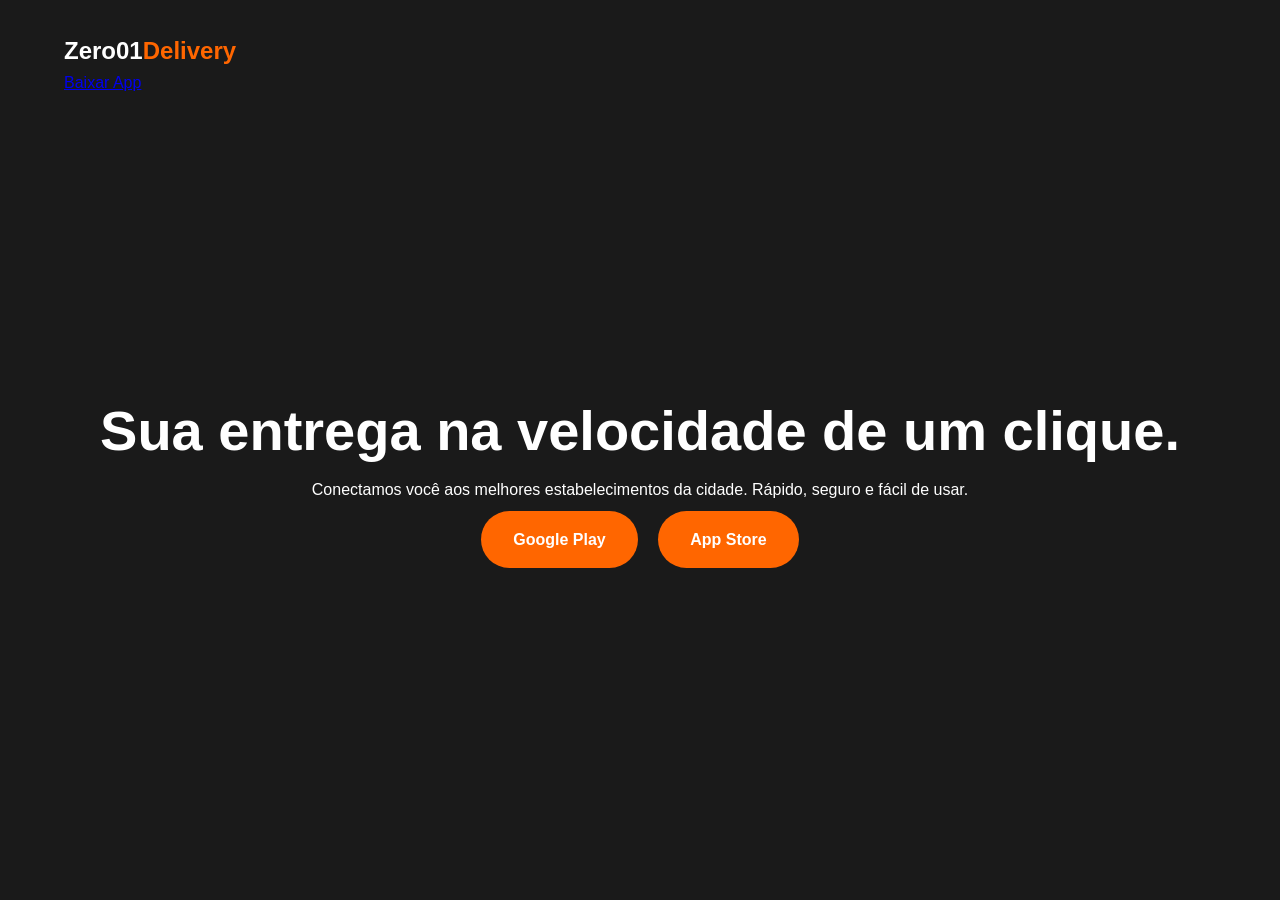
==== index.html @ 8ac7e73a "Rename Index.html to index.html" ====
<!DOCTYPE html>
<html lang="pt-br">
<head>
    <meta charset="UTF-8">
    <meta name="viewport" content="width=device-width, initial-scale=1.0">
    <title>Zero01Delivery | A entrega que sua cidade precisa</title>
    <link rel="stylesheet" href="style.css">
</head>
<body>
    <header>
        <nav>
            <div class="logo">Zero01<span>Delivery</span></div>
            <a href="#download" class="btn-cta-nav">Baixar App</a>
        </nav>
    </header>

    <section class="hero">
        <div class="container">
            <h1>Sua entrega na velocidade de um clique.</h1>
            <p>Conectamos você aos melhores estabelecimentos da cidade. Rápido, seguro e fácil de usar.</p>
            <div class="cta-buttons" id="download">
                <a href="#" class="btn-store">Google Play</a>
                <a href="#" class="btn-store">App Store</a>
            </div>
        </div>
    </section>
</body>
    <script src="script.js"></script>
</html>
---- style.css ----
:root {
    --primary: #FF6600;
    --dark: #1A1A1A;
    --light: #FFFFFF;
}

* { margin: 0; padding: 0; box-sizing: border-box; font-family: 'Inter', sans-serif; }

body { background: var(--dark); color: var(--light); line-height: 1.6; }

header { padding: 2rem 5%; display: flex; justify-content: space-between; align-items: center; }

.logo { font-size: 1.5rem; font-weight: 800; }
.logo span { color: var(--primary); }

.hero { height: 80vh; display: flex; align-items: center; justify-content: center; text-align: center; padding: 0 1rem; }
h1 { font-size: 3.5rem; margin-bottom: 1rem; line-height: 1.1; }

.btn-store {
    background: var(--primary);
    color: white;
    padding: 1rem 2rem;
    border-radius: 50px;
    text-decoration: none;
    font-weight: bold;
    display: inline-block;
    margin: 0.5rem;
    transition: 0.3s;
}

.btn-store:hover { transform: translateY(-5px); box-shadow: 0 10px 20px rgba(255, 102, 0, 0.3); }

/* Responsividade */
@media (max-width: 768px) {
    h1 { font-size: 2rem; }
}
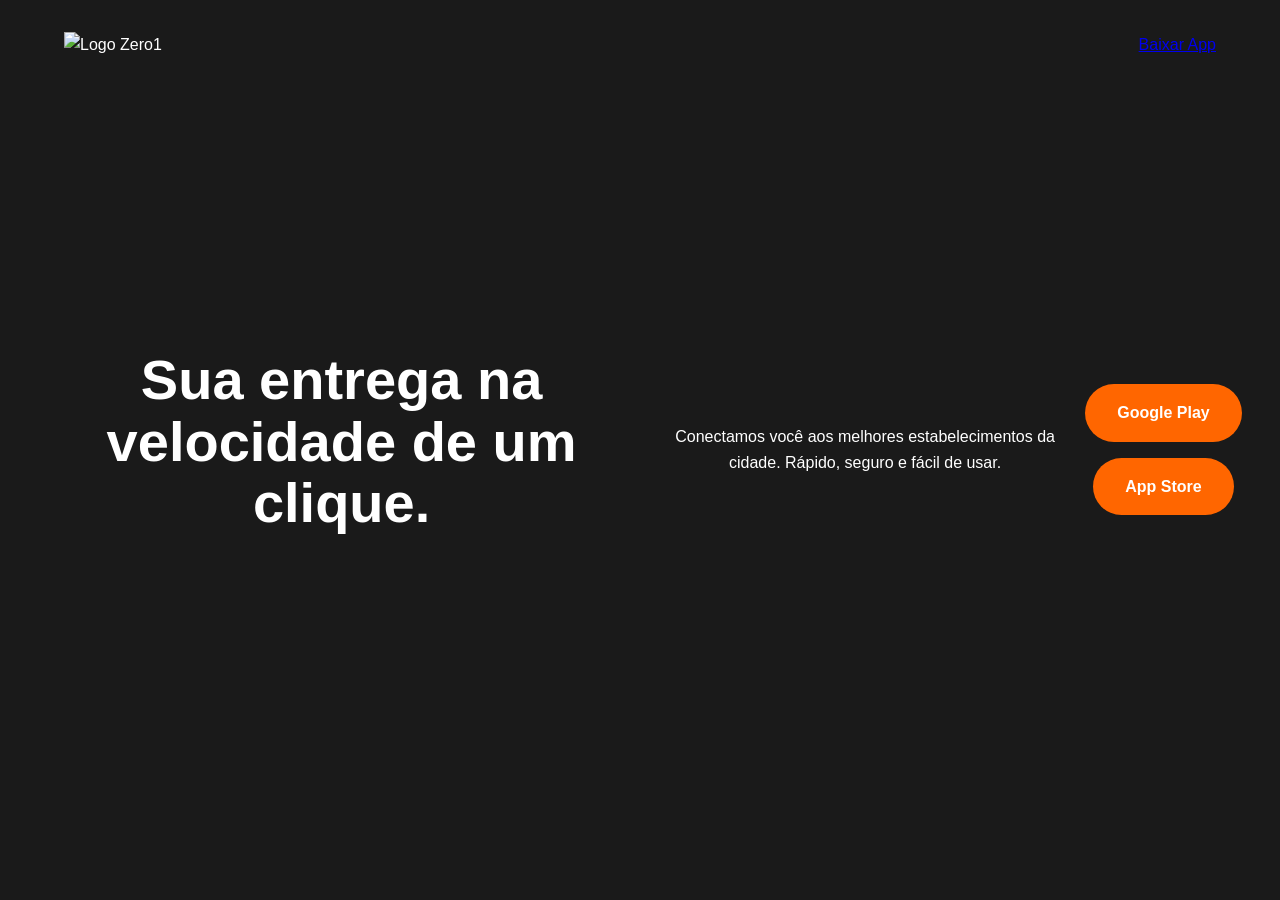
==== commit ff40d22a: "Update index.html" ====
--- a/index.html
+++ b/index.html
@@ -3,27 +3,28 @@
 <head>
     <meta charset="UTF-8">
     <meta name="viewport" content="width=device-width, initial-scale=1.0">
-    <title>Zero01Delivery | A entrega que sua cidade precisa</title>
+    <title>Zero1 Delivery | A entrega mais rápida da sua cidade</title>
     <link rel="stylesheet" href="style.css">
 </head>
 <body>
     <header>
+        <div class="logo-box">
+            <img src="logo.jpg" alt="Logo Zero1">
+        </div>
         <nav>
-            <div class="logo">Zero01<span>Delivery</span></div>
             <a href="#download" class="btn-cta-nav">Baixar App</a>
         </nav>
     </header>
 
     <section class="hero">
-        <div class="container">
-            <h1>Sua entrega na velocidade de um clique.</h1>
-            <p>Conectamos você aos melhores estabelecimentos da cidade. Rápido, seguro e fácil de usar.</p>
-            <div class="cta-buttons" id="download">
-                <a href="#" class="btn-store">Google Play</a>
-                <a href="#" class="btn-store">App Store</a>
-            </div>
+        <h1>Sua entrega na velocidade de um clique.</h1>
+        <p>Conectamos você aos melhores estabelecimentos da cidade. Rápido, seguro e fácil de usar.</p>
+        <div class="cta-buttons" id="download">
+            <a href="#" class="btn-store">Google Play</a>
+            <a href="#" class="btn-store">App Store</a>
         </div>
     </section>
+
+    <script src="script.js"></script>
 </body>
-    <script src="script.js"></script>
 </html>
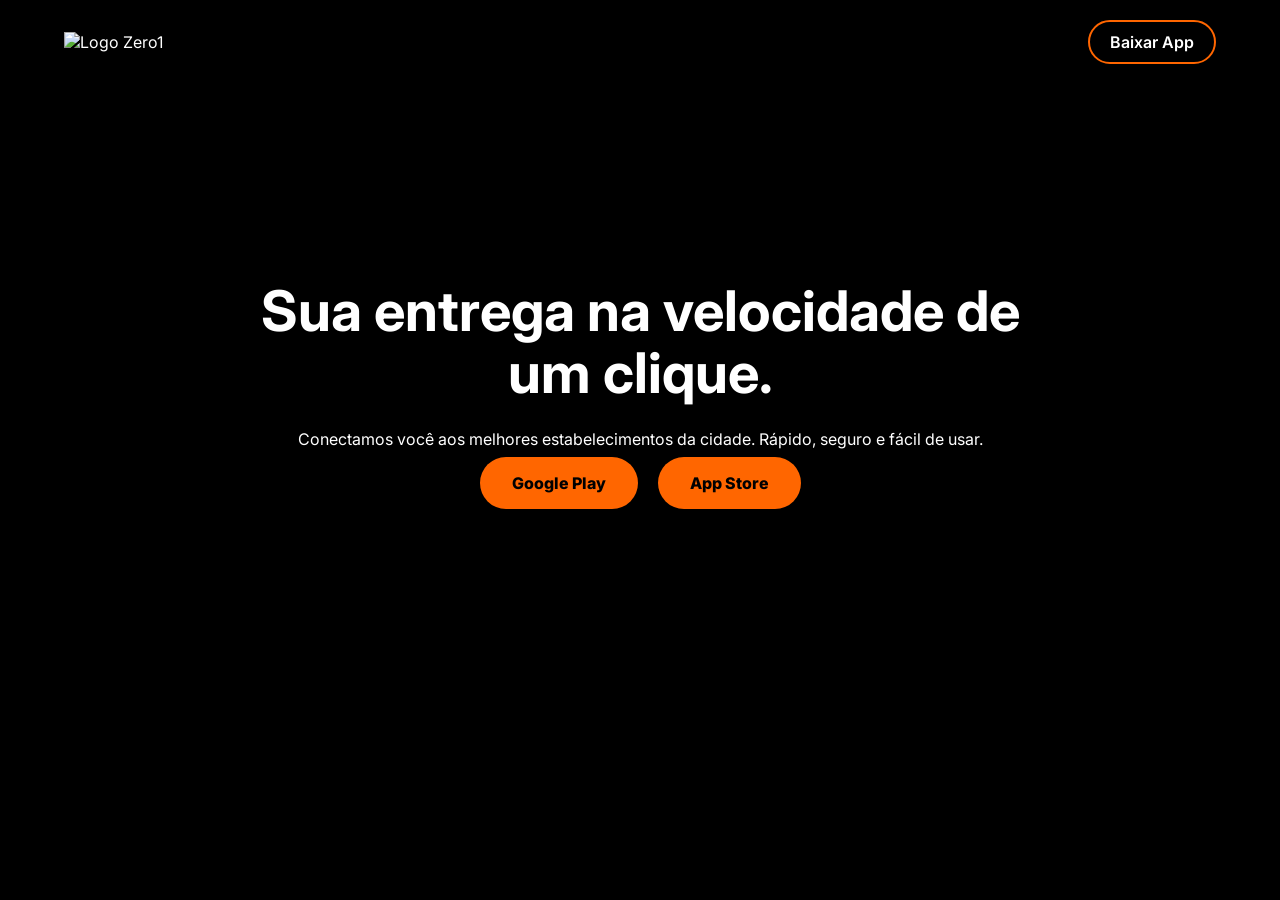
==== commit 0f3232f4: "Update index.html" ====
--- a/index.html
+++ b/index.html
@@ -5,6 +5,10 @@
     <meta name="viewport" content="width=device-width, initial-scale=1.0">
     <title>Zero1 Delivery | A entrega mais rápida da sua cidade</title>
     <link rel="stylesheet" href="style.css">
+    <link rel="preconnect" href="https://fonts.googleapis.com">
+<link rel="preconnect" href="https://fonts.gstatic.com" crossorigin>
+<link href="https://fonts.googleapis.com/css2?family=Inter:wght@400;700;800&display=swap" rel="stylesheet">
+    
 </head>
 <body>
     <header>
--- a/style.css
+++ b/style.css
@@ -1,36 +1,35 @@
 :root {
     --primary: #FF6600;
-    --dark: #1A1A1A;
-    --light: #FFFFFF;
+    --dark: #000000;
+    --text: #FFFFFF;
 }
 
 * { margin: 0; padding: 0; box-sizing: border-box; font-family: 'Inter', sans-serif; }
 
-body { background: var(--dark); color: var(--light); line-height: 1.6; }
+body { background-color: var(--dark); color: var(--text); }
 
-header { padding: 2rem 5%; display: flex; justify-content: space-between; align-items: center; }
+header { display: flex; justify-content: space-between; align-items: center; padding: 2rem 5%; }
 
-.logo { font-size: 1.5rem; font-weight: 800; }
-.logo span { color: var(--primary); }
+.logo-box img { width: 100px; height: auto; }
 
-.hero { height: 80vh; display: flex; align-items: center; justify-content: center; text-align: center; padding: 0 1rem; }
-h1 { font-size: 3.5rem; margin-bottom: 1rem; line-height: 1.1; }
+.hero { 
+    display: flex; flex-direction: column; align-items: center; 
+    justify-content: center; min-height: 70vh; text-align: center; padding: 0 1rem; 
+}
+
+h1 { font-size: 3.5rem; margin-bottom: 1.5rem; line-height: 1.1; max-width: 800px; }
 
 .btn-store {
-    background: var(--primary);
-    color: white;
-    padding: 1rem 2rem;
-    border-radius: 50px;
-    text-decoration: none;
-    font-weight: bold;
-    display: inline-block;
-    margin: 0.5rem;
-    transition: 0.3s;
+    background: var(--primary); color: #000; padding: 16px 32px;
+    border-radius: 50px; text-decoration: none; font-weight: 800;
+    display: inline-block; margin: 0.5rem; transition: 0.4s;
 }
 
 .btn-store:hover { transform: translateY(-5px); box-shadow: 0 10px 20px rgba(255, 102, 0, 0.3); }
 
-/* Responsividade */
-@media (max-width: 768px) {
-    h1 { font-size: 2rem; }
+.btn-cta-nav {
+    background: transparent; color: white; border: 2px solid var(--primary);
+    padding: 10px 20px; border-radius: 50px; text-decoration: none; font-weight: 600;
 }
+
+@media (max-width: 768px) { h1 { font-size: 2rem; } }
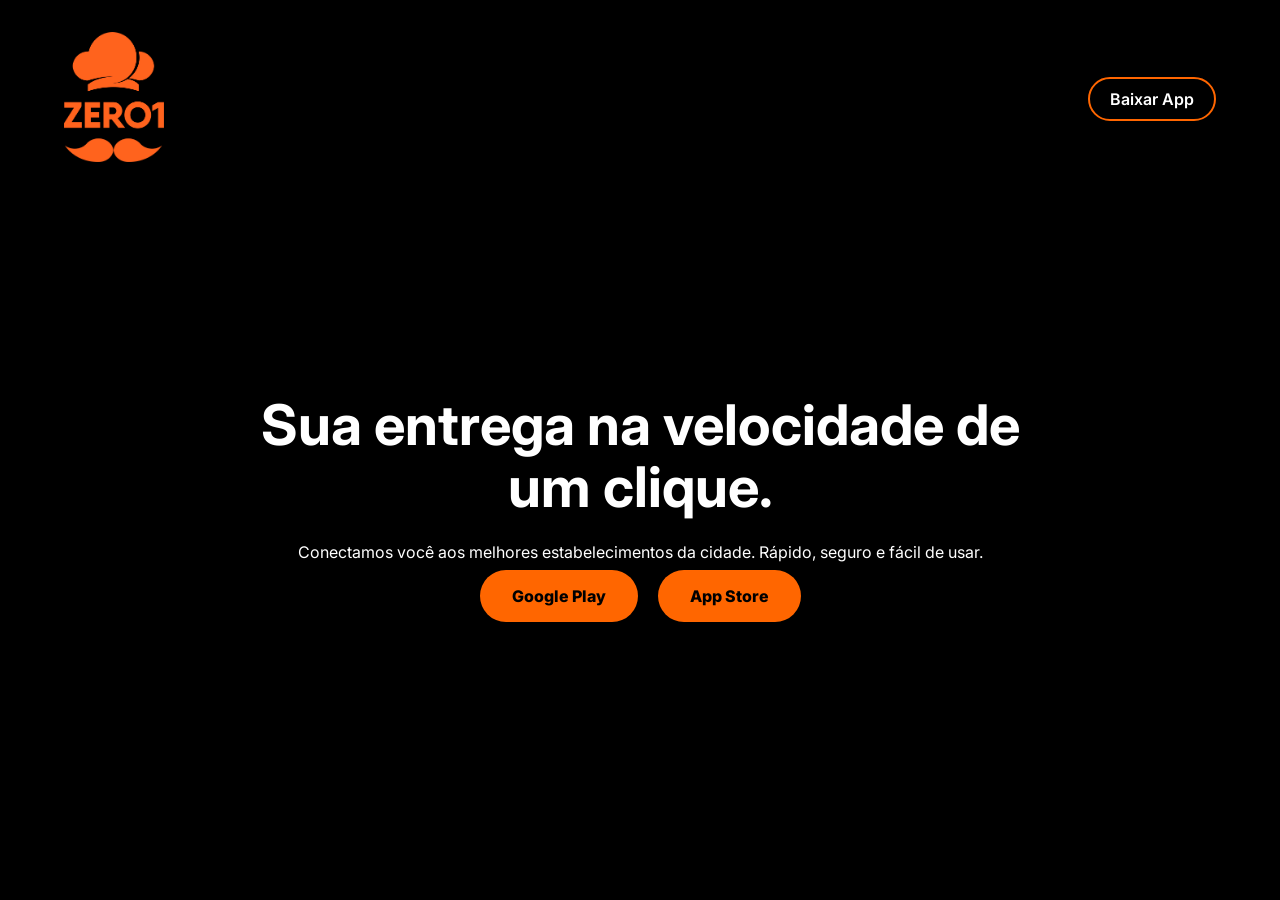
==== commit 5aaea1e6: "Update index.html" ====
--- a/index.html
+++ b/index.html
@@ -13,7 +13,7 @@
 <body>
     <header>
         <div class="logo-box">
-            <img src="logo.jpg" alt="Logo Zero1">
+            <img src="logo.png" alt="Logo Zero1">
         </div>
         <nav>
             <a href="#download" class="btn-cta-nav">Baixar App</a>
--- a/style.css
+++ b/style.css
@@ -6,7 +6,10 @@
 
 * { margin: 0; padding: 0; box-sizing: border-box; font-family: 'Inter', sans-serif; }
 
-body { background-color: var(--dark); color: var(--text); }
+body { background-color: var(--dark); color: var(--text); 
+    font-family: 'Inter', sans-serif;
+    -webkit-font-smoothing: antialiased; /* Deixa as letras mais nítidas */
+}
 
 header { display: flex; justify-content: space-between; align-items: center; padding: 2rem 5%; }
 
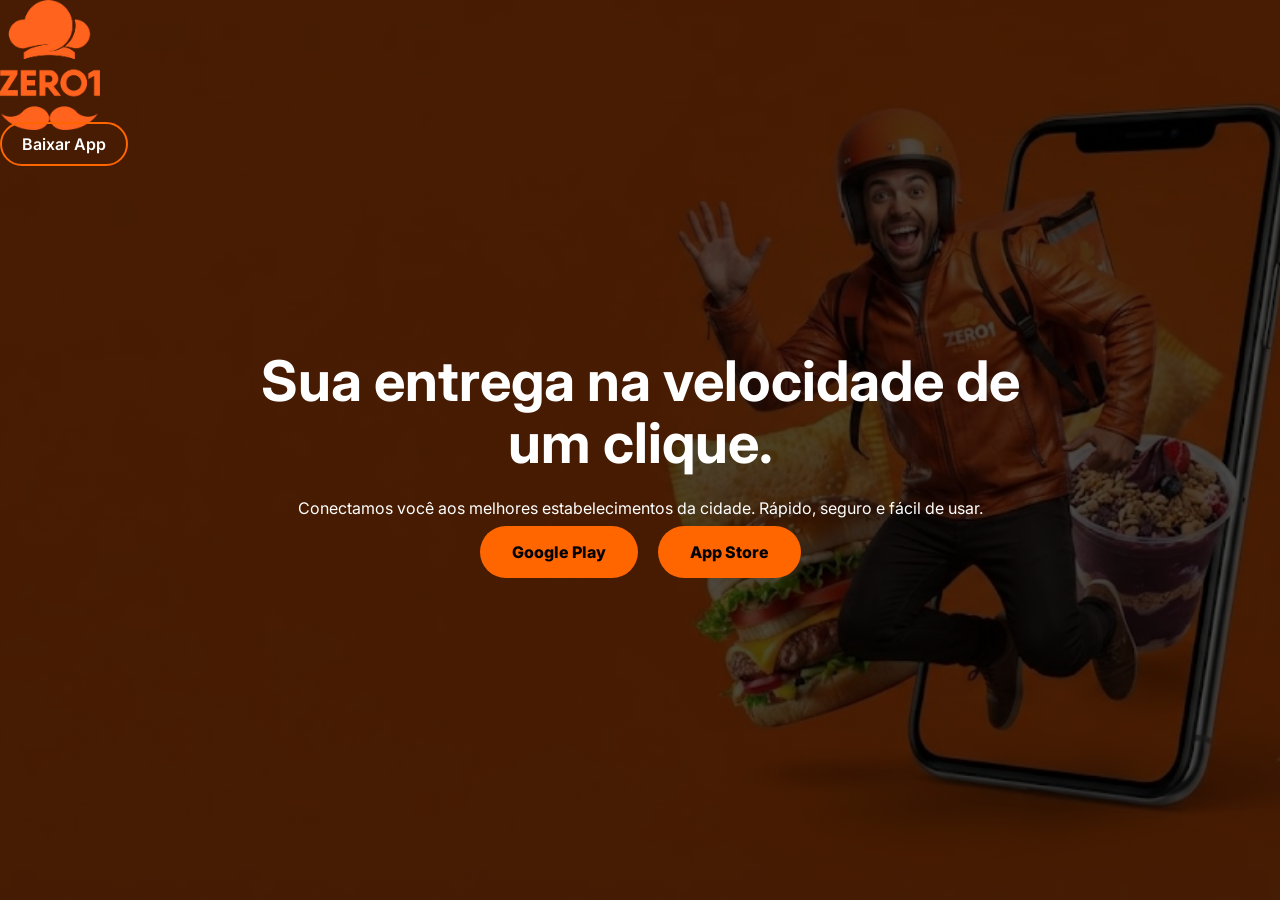
==== commit 23a13ae6: "Update index.html" ====
--- a/index.html
+++ b/index.html
@@ -23,9 +23,15 @@
     <section class="hero">
         <h1>Sua entrega na velocidade de um clique.</h1>
         <p>Conectamos você aos melhores estabelecimentos da cidade. Rápido, seguro e fácil de usar.</p>
-        <div class="cta-buttons" id="download">
-            <a href="#" class="btn-store">Google Play</a>
-            <a href="#" class="btn-store">App Store</a>
+        <div <div class="cta-buttons" id="download">
+    <!-- Link da Google Play -->
+    <a href="https://play.google.com/store/apps/details?id=com.zero1delivery&hl=pt" 
+       class="btn-store" target="_blank">Google Play</a>
+    
+    <!-- Link da App Store -->
+    <a href="https://apps.apple.com/br/app/zero1-delivery-de-comida/id1529980541" 
+       class="btn-store" target="_blank">App Store</a>
+</div>
         </div>
     </section>
 
--- a/style.css
+++ b/style.css
@@ -6,9 +6,18 @@
 
 * { margin: 0; padding: 0; box-sizing: border-box; font-family: 'Inter', sans-serif; }
 
-body { background-color: var(--dark); color: var(--text); 
-    font-family: 'Inter', sans-serif;
-    -webkit-font-smoothing: antialiased; /* Deixa as letras mais nítidas */
+body  {
+    /* O linear-gradient garante que o texto fique legível sobre a foto */
+    background: linear-gradient(rgba(0, 0, 0, 0.7), rgba(0, 0, 0, 0.7)), url('fundos.jpg');
+    background-size: cover;
+    background-position: center;
+    background-attachment: fixed;
+    background-repeat: no-repeat;
+    
+    color: var(--text);
+    margin: 0;
+    padding: 0;
+}
 }
 
 header { display: flex; justify-content: space-between; align-items: center; padding: 2rem 5%; }
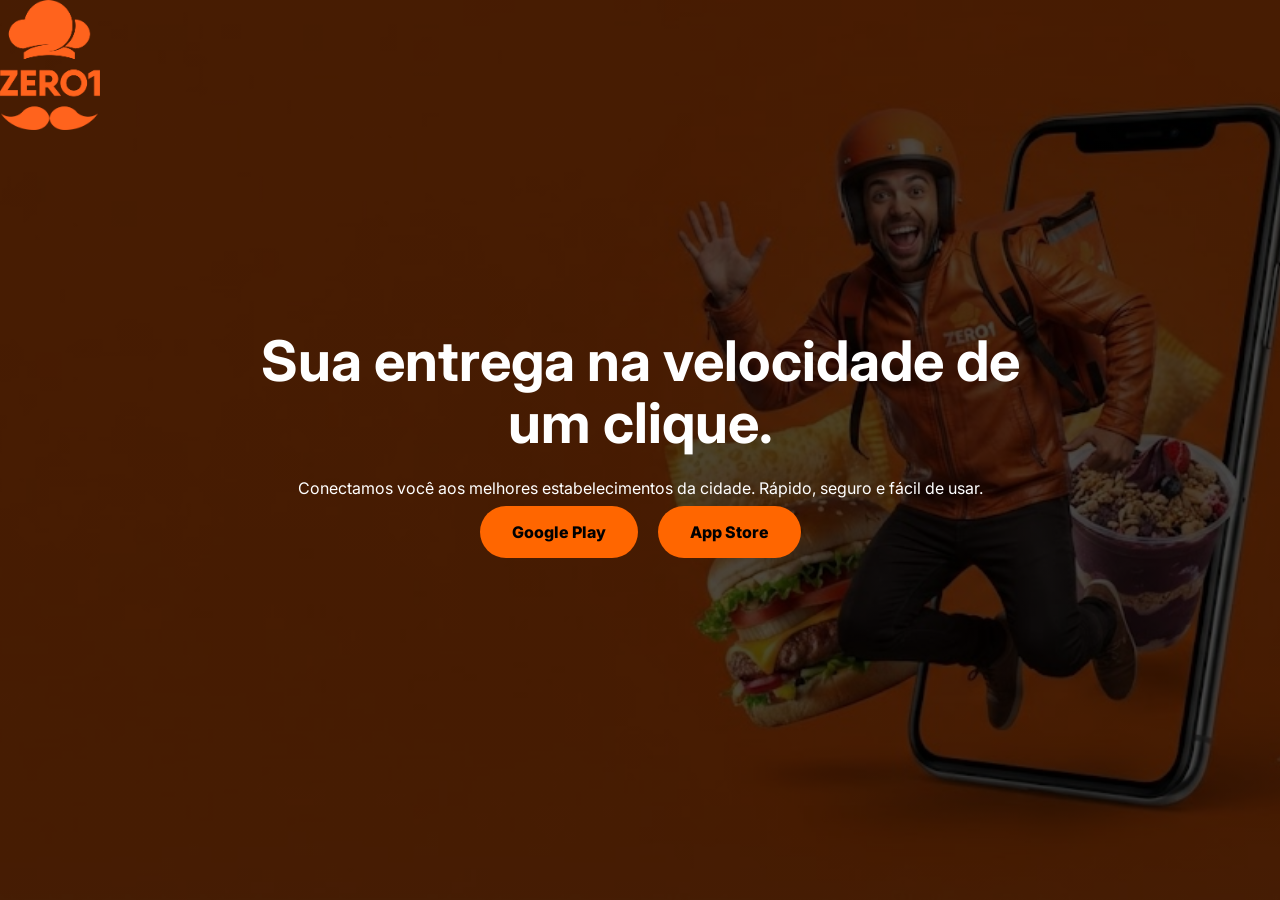
==== commit d22eed67: "Update index.html" ====
--- a/index.html
+++ b/index.html
@@ -16,7 +16,7 @@
             <img src="logo.png" alt="Logo Zero1">
         </div>
         <nav>
-            <a href="#download" class="btn-cta-nav">Baixar App</a>
+           
         </nav>
     </header>
 
